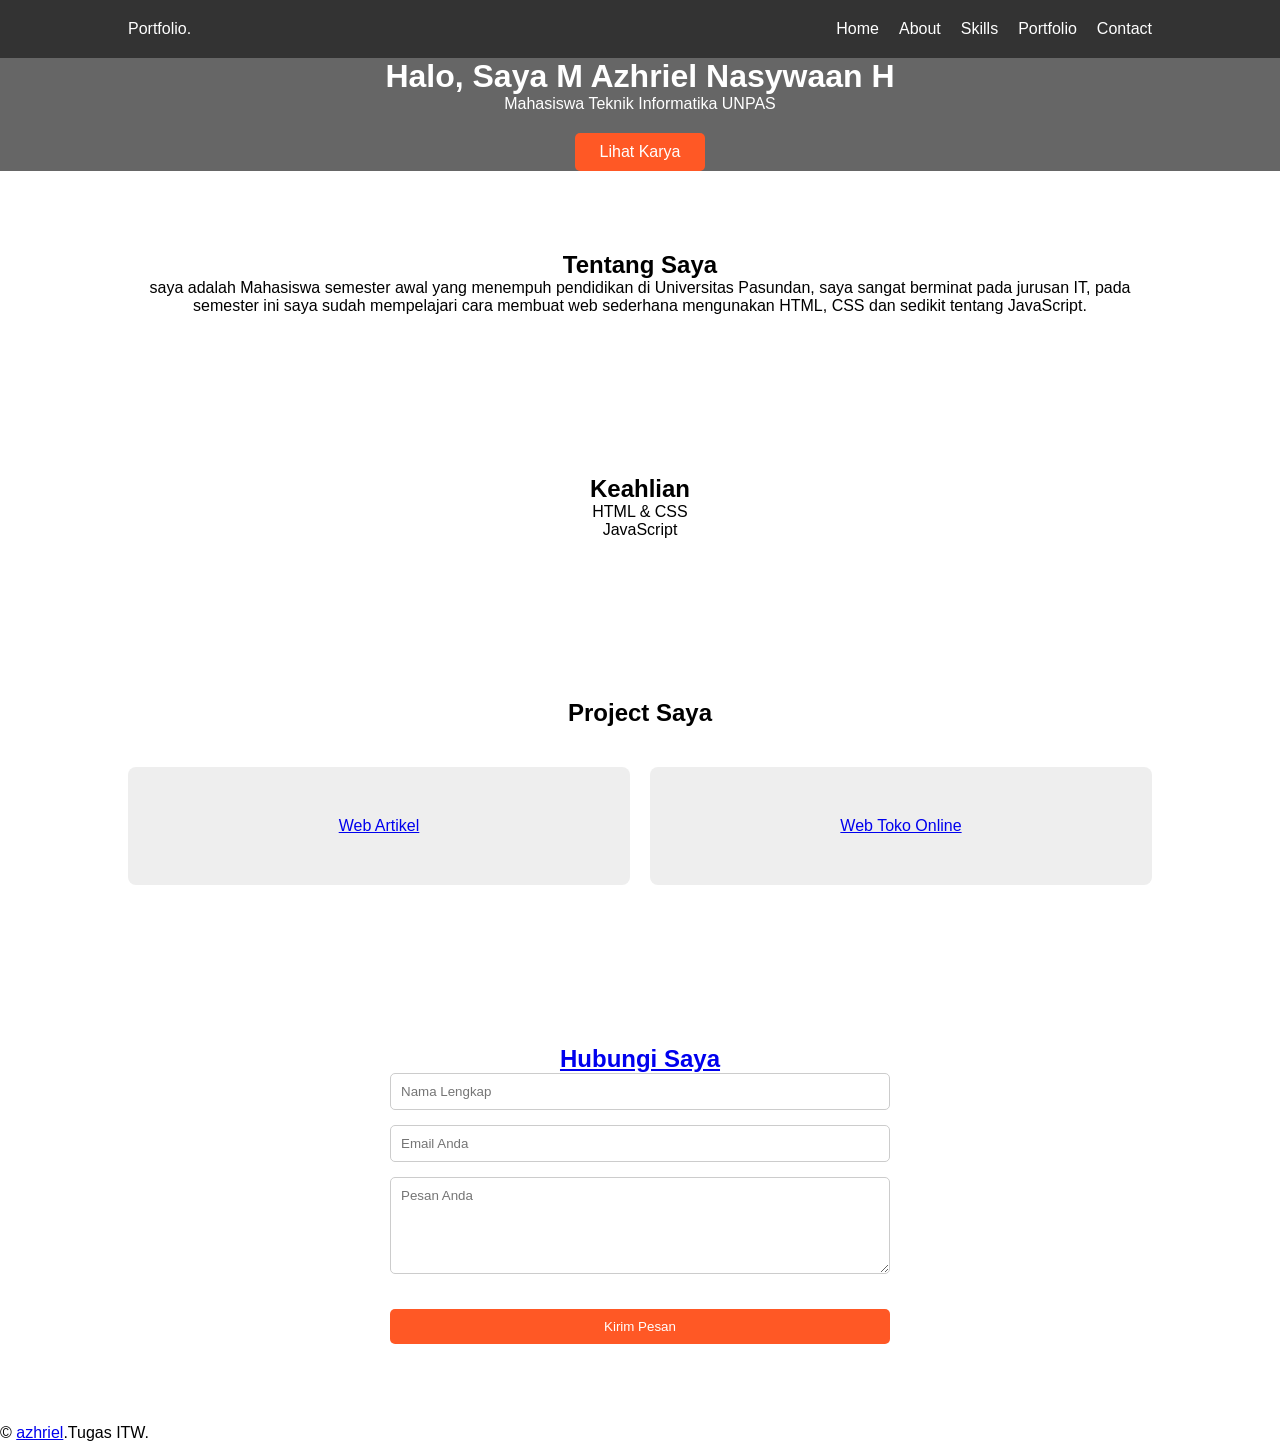
==== index.html @ bc494b1f "Add files via upload" ====
<!DOCTYPE html>
<html lang="id">
<head>
    <meta charset="UTF-8">
    <meta name="viewport" content="width=device-width, initial-scale=1.0">
    <title>Portfolio Saya | ITW 2025</title>
    <link rel="stylesheet" href="style.css">
</head>
<body>

    <nav>
        <div class="logo">Portfo<span>lio.</span></div>
        <ul>
            <li><a href="#home">Home</a></li>
            <li><a href="#about">About</a></li>
            <li><a href="#skills">Skills</a></li>
            <li><a href="#portfolio">Portfolio</a></li>
            <li><a href="#contact">Contact</a></li>
        </ul>
    </nav>

    <header id="home" class="hero">
        <div class="hero-content">
            <h1>Halo, Saya <a href="https://www.instagram.com/azhrielnsywn/">M Azhriel Nasywaan H</a></h1>
            <p>Mahasiswa Teknik Informatika UNPAS</p>
            <a href="#portfolio" class="btn">Lihat Karya</a>
        </div>
    </header>

    <section id="about" class="section">
        <h2>Tentang Saya</h2>
        <div class="about-container">
            <p>saya adalah Mahasiswa semester awal yang menempuh pendidikan di Universitas Pasundan, 
                saya sangat berminat pada jurusan IT, pada semester ini saya sudah mempelajari cara membuat 
                web sederhana mengunakan HTML, CSS dan sedikit tentang JavaScript.</p>
        </div>
    </section>

    <section id="skills" class="section gray-bg">
        <h2>Keahlian</h2>
        <div class="skills-grid">
            <div class="skill-card">HTML & CSS</div>
            <div class="skill-card">JavaScript</div>
        </div>
    </section>

    <section id="portfolio" class="section">
        <h2>Project Saya</h2>
        <div class="portfolio-grid">
            <div class="project-item"><a href="https://github.com/azhrielnh-awan/tugas-6-ITW-pengganti-UTS/tree/main/latihan%206">Web Artikel</a></div>
            <div class="project-item"><a href="https://github.com/azhrielnh-awan/itw2025_project2_253040095">Web Toko Online</a></div>
        </div>
    </section>

    <section id="contact" class="section gray-bg">
        <h2><a href="https://www.instagram.com/azhrielnsywn/">Hubungi Saya</a></h2>
        <form class="contact-form">
            <input type="text" placeholder="Nama Lengkap" required>
            <input type="email" placeholder="Email Anda" required>
            <textarea placeholder="Pesan Anda" rows="5" required></textarea>
            <button type="submit" class="btn">Kirim Pesan</button>
        </form>
    </section>

    <footer>
        <p>&copy; <a href="https://www.instagram.com/azhrielnsywn/">azhriel</a>.Tugas ITW.</p> 
    </footer>

</body>
</html>
---- style.css ----
* {
    margin: 0;
    padding: 0;
    box-sizing: border-box;
    font-family: 'Segoe UI', Tahoma, Geneva, Verdana, sans-serif;
}

h1 a {
    text-decoration: none;
    color: rgb(255, 255, 255);
}

/* Navigasi Flexbox */
nav {
    display: flex;
    justify-content: space-between;
    align-items: center;
    padding: 20px 10%;
    background: #333;
    color: white;
    position: sticky;
    top: 0;
    z-index: 1000;
}

nav ul {
    display: flex;
    list-style: none;
}

nav ul li {
    margin-left: 20px;
}

nav ul li a {
    color: white;
    text-decoration: none;
}

/* Hero Section */
.hero {
    height: 100 vh;
    display: flex;
    align-items: center;
    justify-content: center;
    text-align: center;
    background: linear-gradient(rgba(0,0,0,0.6), rgba(0,0,0,0.6)), url('assets/hero-bg.jpg');
    background-size: cover;
    color: white;
}

/* Grid System untuk Portfolio & Skills */
.section {
    padding: 80px 10%;
    text-align: center;
}

.portfolio-grid {
    display: grid;
    grid-template-columns: repeat(auto-fit, minmax(250px, 1fr));
    gap: 20px;
    margin-top: 40px;
}

.project-item {
    background: #eee;
    padding: 50px;
    border-radius: 8px;
}

/* Form Styling */


.contact-form {
    display: flex;
    flex-direction: column;
    max-width: 500px;
    margin: 0 auto;
    gap: 15px;
}

.contact-form input, .contact-form textarea {
    padding: 10px;
    border: 1px solid #ccc;
    border-radius: 5px;
}

.btn {
    margin-top: 20px;
    display: inline-block;
    padding: 10px 25px;
    background: #ff5825;
    color: white;
    border: none;
    cursor: pointer;
    text-decoration: none;
    border-radius: 5px;
}
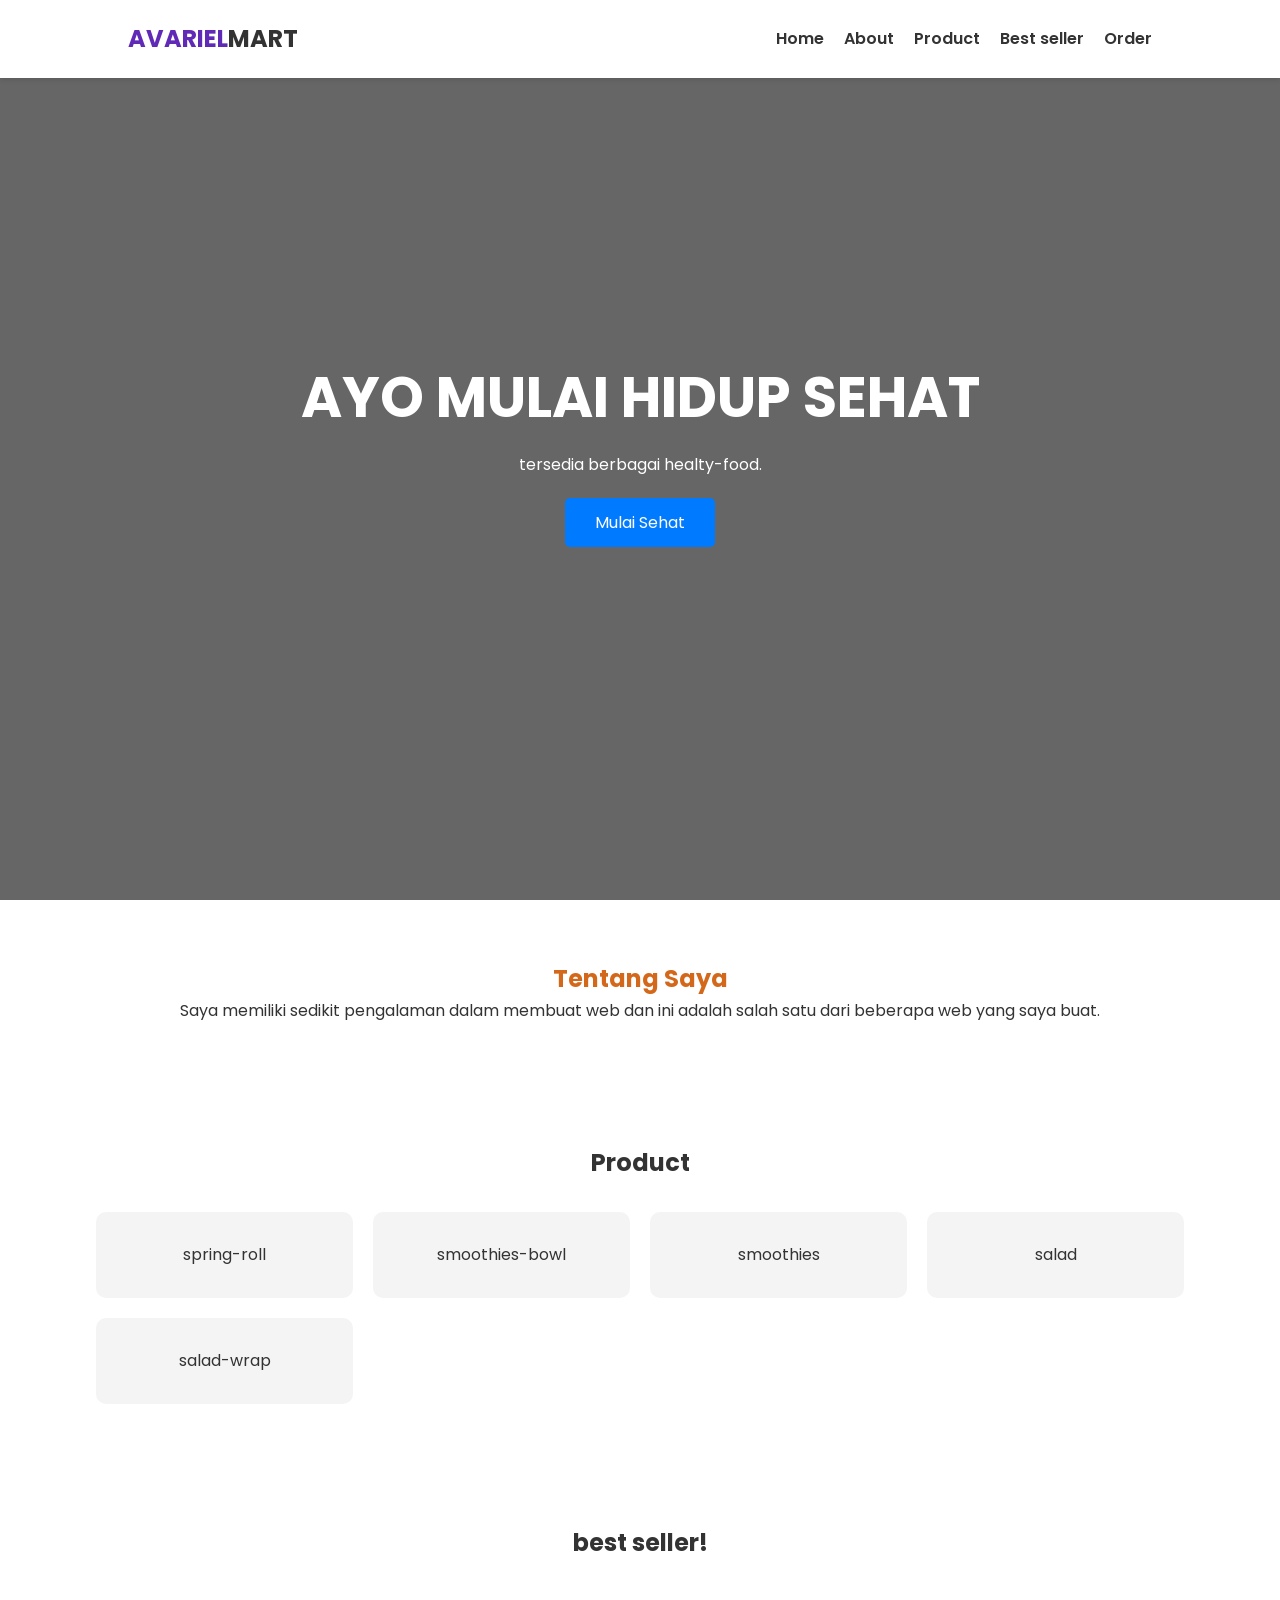
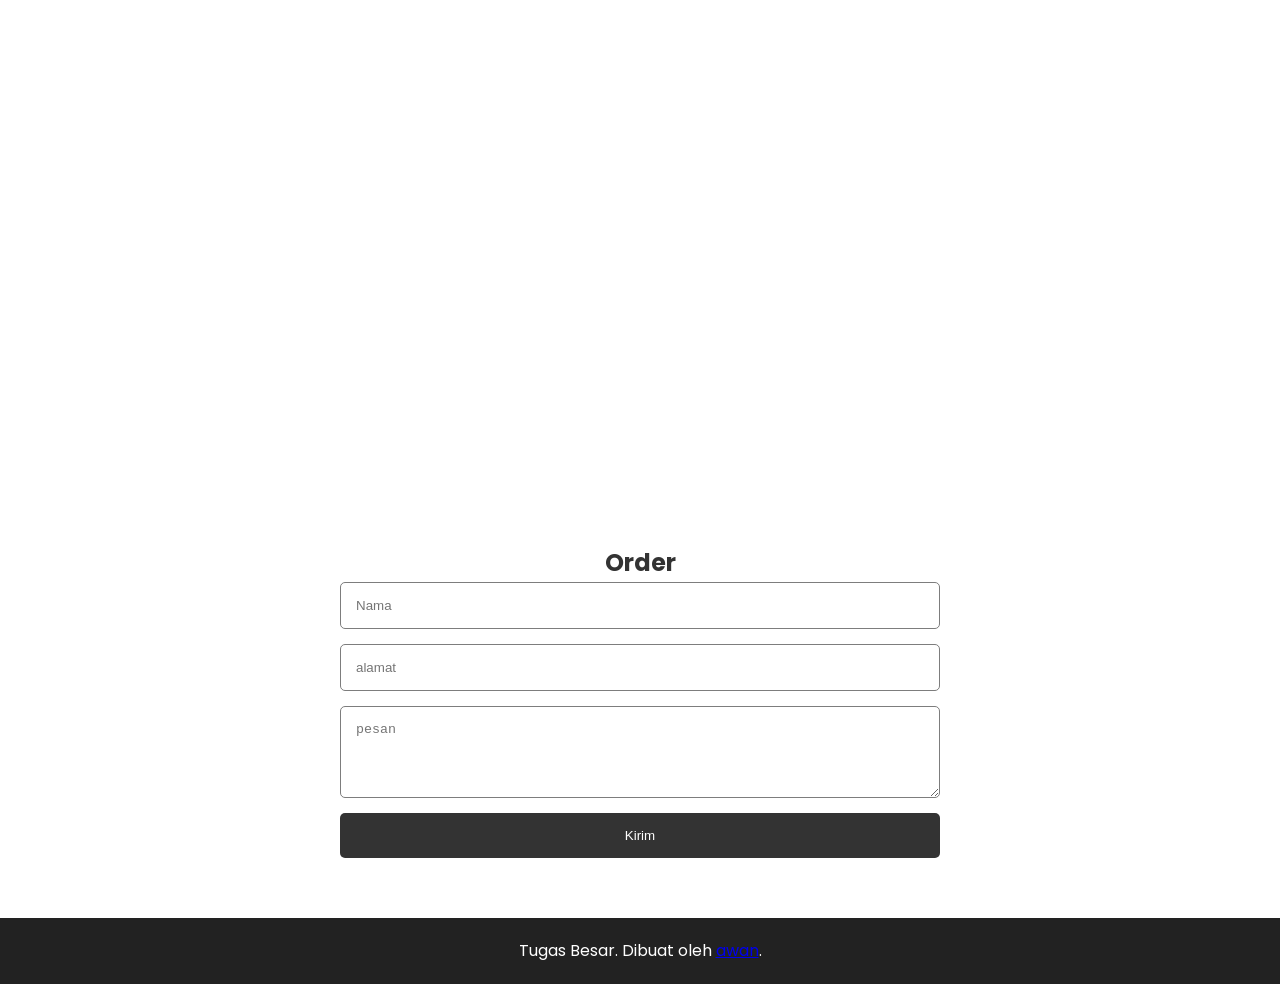
==== commit 5d0cbaaf: "Add files via upload" ====
--- a/index.html
+++ b/index.html
@@ -3,68 +3,101 @@
 <head>
     <meta charset="UTF-8">
     <meta name="viewport" content="width=device-width, initial-scale=1.0">
-    <title>Portfolio Saya | ITW 2025</title>
-    <link rel="stylesheet" href="style.css">
+    <title>TUGASBESARITW</title>
+    <link rel="stylesheet" href="style.css".css">
+    <link href="https://fonts.googleapis.com/css2?family=Poppins:wght@300;400;600;700&display=swap" rel="stylesheet">
+    <link href="https://unpkg.com/aos@2.3.1/dist/aos.css" rel="stylesheet">
 </head>
 <body>
 
-    <nav>
-        <div class="logo">Portfo<span>lio.</span></div>
-        <ul>
+    <nav class="navbar">
+        <div class="logo"><span>AVARIEL</span>MART</div>
+        <ul class="nav-links">
             <li><a href="#home">Home</a></li>
             <li><a href="#about">About</a></li>
-            <li><a href="#skills">Skills</a></li>
-            <li><a href="#portfolio">Portfolio</a></li>
-            <li><a href="#contact">Contact</a></li>
+            <li><a href="#product">Product</a></li>
+            <li><a href="#foto-product">Best seller</a></li>
+            <li><a href="#order">Order</a></li>
         </ul>
     </nav>
 
-    <header id="home" class="hero">
-        <div class="hero-content">
-            <h1>Halo, Saya <a href="https://www.instagram.com/azhrielnsywn/">M Azhriel Nasywaan H</a></h1>
-            <p>Mahasiswa Teknik Informatika UNPAS</p>
-            <a href="#portfolio" class="btn">Lihat Karya</a>
-        </div>
-    </header>
-
-    <section id="about" class="section">
-        <h2>Tentang Saya</h2>
-        <div class="about-container">
-            <p>saya adalah Mahasiswa semester awal yang menempuh pendidikan di Universitas Pasundan, 
-                saya sangat berminat pada jurusan IT, pada semester ini saya sudah mempelajari cara membuat 
-                web sederhana mengunakan HTML, CSS dan sedikit tentang JavaScript.</p>
+    <section id="home" class="hero">
+        <div class="hero-content" data-aos="fade-up">
+            <h1>AYO MULAI HIDUP SEHAT</h1>
+            <p>tersedia berbagai healty-food.</p>
+            <a href="#contact" class="btn">Mulai Sehat</a>
         </div>
     </section>
 
-    <section id="skills" class="section gray-bg">
-        <h2>Keahlian</h2>
-        <div class="skills-grid">
-            <div class="skill-card">HTML & CSS</div>
-            <div class="skill-card">JavaScript</div>
+    <section id="about" class="about">
+        <div class="container" data-aos="fade-down-right">
+            <h2><a href="https://www.instagram.com/azhrielnsywn/">Tentang Saya</a></h2>
+            <p>Saya memiliki sedikit pengalaman dalam membuat web dan ini adalah 
+               salah satu dari beberapa web yang saya buat.</p>
         </div>
     </section>
 
-    <section id="portfolio" class="section">
-        <h2>Project Saya</h2>
-        <div class="portfolio-grid">
-            <div class="project-item"><a href="https://github.com/azhrielnh-awan/tugas-6-ITW-pengganti-UTS/tree/main/latihan%206">Web Artikel</a></div>
-            <div class="project-item"><a href="https://github.com/azhrielnh-awan/itw2025_project2_253040095">Web Toko Online</a></div>
+    <section id="product" class="skills">
+        <div class="container">
+            <h2 data-aos="fade-left">Product</h2>
+            <div class="product">
+                <div class="skill-card" data-aos="fade-left" data-aos-delay="300">spring-roll</div>
+                <div class="skill-card" data-aos="fade-left" data-aos-delay="300">smoothies-bowl</div>
+                <div class="skill-card" data-aos="fade-left" data-aos-delay="300">smoothies</div>
+                <div class="skill-card" data-aos="fade-left" data-aos-delay="300">salad</div>
+                <div class="skill-card" data-aos="fade-left" data-aos-delay="300">salad-wrap</div>
+            </div>
         </div>
     </section>
 
-    <section id="contact" class="section gray-bg">
-        <h2><a href="https://www.instagram.com/azhrielnsywn/">Hubungi Saya</a></h2>
-        <form class="contact-form">
-            <input type="text" placeholder="Nama Lengkap" required>
-            <input type="email" placeholder="Email Anda" required>
-            <textarea placeholder="Pesan Anda" rows="5" required></textarea>
-            <button type="submit" class="btn">Kirim Pesan</button>
-        </form>
+    <section id="foto-product" class="foto-product">
+        <div class="container">
+            <h2 data-aos="fade-up">best seller!</h2>
+            <div class="gallery">
+
+                <a href="#Foto Product">
+                <div class="gallery-item" data-aos="flip-left" data-aos-delay="200">
+                    <img src="https://www.jocooks.com/wp-content/uploads/2021/01/fresh-spring-rolls-1-11.jpg" alt="Work 1">
+                    <span>Spring-Roll</span>
+                </div>
+                </a>
+
+                <a href="#Foto Product">
+                <div class="gallery-item" data-aos="flip-left" data-aos-delay="200">
+                    <img src="https://www.modernhoney.com/wp-content/uploads/2023/06/Smoothie-Bowls-11-1-768x963.jpg" alt="Work 2">
+                    <span>Smoothies-Bowl</span>
+                </div>
+                </a>
+
+                <a href="#Foto Product">
+                <div class="gallery-item" data-aos="flip-left" data-aos-delay="200">
+                    <img src="https://hellolittlehome.com/wp-content/uploads/2022/08/garden-salad-recipe-2.jpg" alt="Work 2">
+                    <span>Salad</span>
+                </div>
+                </a>
+
+            </div>
+        </div>
     </section>
 
-    <footer>
-        <p>&copy; <a href="https://www.instagram.com/azhrielnsywn/">azhriel</a>.Tugas ITW.</p> 
+    <section id="order" class="contact">
+        <div class="container" data-aos="fade-up">
+            <h2>Order</h2>
+            <form class="contact-form">
+                <input type="text" placeholder="Nama" required>
+                <input type="text" placeholder="alamat" required>
+                <textarea placeholder="pesan" rows="4" required></textarea>
+                <button type="submit">Kirim</button>
+            </form>
+        </div>
+    </section>
+
+    <footer class="footer">
+        <p>Tugas Besar. Dibuat oleh <a href="https://www.instagram.com/azhrielnsywn/">awan</a>.</p>
     </footer>
 
+    
 </body>
+    <script src="https://unpkg.com/aos@2.3.1/dist/aos.js"></script>
+    <script>AOS.init();</script>
 </html>
--- a/style.css
+++ b/style.css
@@ -1,98 +1,145 @@
+/* RESET & BASE */
 * {
     margin: 0;
     padding: 0;
     box-sizing: border-box;
-    font-family: 'Segoe UI', Tahoma, Geneva, Verdana, sans-serif;
 }
 
-h1 a {
-    text-decoration: none;
-    color: rgb(255, 255, 255);
+body {
+    font-family: 'Poppins', sans-serif;
+    line-height: 1.6;
+    color: #333;
+    scroll-behavior: smooth;
 }
 
-/* Navigasi Flexbox */
-nav {
+.container {
+    width: 85%;
+    margin: auto;
+    padding: 60px 0;
+    text-align: center;
+}
+
+h2 a{
+    text-decoration: none;
+    color: rgb(212, 104, 26);
+}
+
+/* NAVBAR */
+.navbar {
     display: flex;
     justify-content: space-between;
     align-items: center;
     padding: 20px 10%;
-    background: #333;
-    color: white;
-    position: sticky;
+    background: #fff;
+    position: fixed;
+    width: 100%;
     top: 0;
     z-index: 1000;
+    box-shadow: 0 2px 5px rgba(0,0,0,0.1);
 }
 
-nav ul {
-    display: flex;
-    list-style: none;
-}
+.logo { font-size: 24px; font-weight: 700; }
+.logo span { color: #602ab7; }
+.nav-links { display: flex; list-style: none; }
+.nav-links li { margin-left: 20px; }
+.nav-links a { text-decoration: none; color: #333; font-weight: 600; }
 
-nav ul li {
-    margin-left: 20px;
-}
-
-nav ul li a {
-    color: white;
-    text-decoration: none;
-}
-
-/* Hero Section */
+/* HERO */
 .hero {
-    height: 100 vh;
+    height: 100vh;
+    background: linear-gradient(rgba(0,0,0,0.6), rgba(0,0,0,0.6)), 
+                url('logo-avariel.png') no-repeat center center/cover;
     display: flex;
     align-items: center;
     justify-content: center;
     text-align: center;
-    background: linear-gradient(rgba(0,0,0,0.6), rgba(0,0,0,0.6)), url('assets/hero-bg.jpg');
-    background-size: cover;
-    color: white;
+    color: #fff;
 }
 
-/* Grid System untuk Portfolio & Skills */
-.section {
-    padding: 80px 10%;
-    text-align: center;
+.hero h1 { font-size: 3.5rem; margin-bottom: 10px; }
+.btn {
+    display: inline-block;
+    background: #007bff;
+    color: #fff;
+    padding: 12px 30px;
+    text-decoration: none;
+    border-radius: 5px;
+    margin-top: 20px;
 }
 
-.portfolio-grid {
+/* SKILLS & GALLERY */
+.product, .gallery {
     display: grid;
     grid-template-columns: repeat(auto-fit, minmax(250px, 1fr));
     gap: 20px;
-    margin-top: 40px;
+    margin-top: 30px;
 }
 
-.project-item {
-    background: #eee;
-    padding: 50px;
-    border-radius: 8px;
+.skill-card {
+    background: #f4f4f4;
+    padding: 30px;
+    text-align: center;
+    border-radius: 10px;
 }
 
-/* Form Styling */
+.gallery-item img {
+    position: relative;
+    display: block;
+    width: 100%;
+    border-radius: 10px;
+    transition: 0.3s;
+    height: 432px;
+}
 
+.gallery span {
+    display: block;
+    width: 100%;
+    height: 100%;
+    border-radius: 10px;
+    background-color: rgba(200, 200, 200, 0.7);
+    color: #333;
+    position: absolute;
+    top: 0;
+    text-align: center;
+    line-height: 25;
+    transform: scale(0) rotate(0);
+    opacity: 0;
+    transition: 0.3s;
+    cursor: none;
+}
 
+.gallery a:hover span {
+    opacity: 1;
+    transform: scale(1);
+}
+
+/* FORM */
 .contact-form {
     display: flex;
     flex-direction: column;
-    max-width: 500px;
-    margin: 0 auto;
-    gap: 15px;
+    max-width: 600px;
+    margin: auto;
 }
 
 .contact-form input, .contact-form textarea {
-    padding: 10px;
-    border: 1px solid #ccc;
+    margin-bottom: 15px;
+    padding: 15px;
+    border: 1px solid #7d7d7d;
     border-radius: 5px;
 }
 
-.btn {
-    margin-top: 20px;
-    display: inline-block;
-    padding: 10px 25px;
-    background: #ff5825;
-    color: white;
+.contact-form button {
+    background: #333;
+    color: #fff;
+    padding: 15px;
     border: none;
     cursor: pointer;
-    text-decoration: none;
     border-radius: 5px;
+}
+
+.footer {
+    text-align: center;
+    padding: 20px;
+    background: #222;
+    color: #fff;
 }
